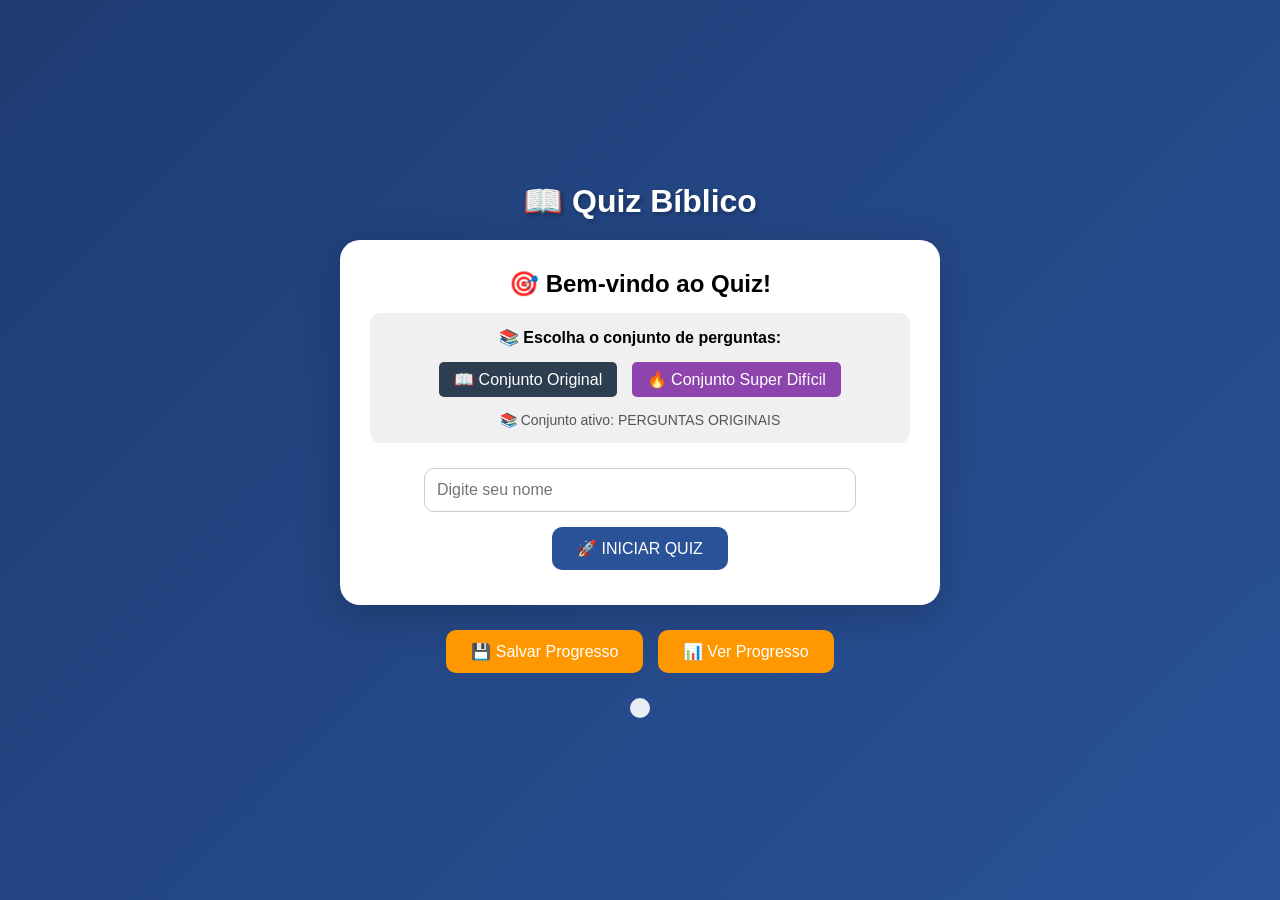
==== quiz.html @ 16862064 "atualizaçao dw arquivos" ====
<!DOCTYPE html>
<html lang="pt-BR">
<head>
  <meta charset="UTF-8" />
  <meta name="viewport" content="width=device-width, initial-scale=1.0, user-scalable=yes" />
  <link rel="manifest" href="manifest.json" />
  <title>Quiz Bíblico</title>
  
  <style>
    * {
      margin: 0;
      padding: 0;
      box-sizing: border-box;
    }

    body {
      font-family: Arial, Helvetica, sans-serif;
      background: linear-gradient(135deg, #1e3c72, #2a5298);
      min-height: 100vh;
      display: flex;
      flex-direction: column;
      align-items: center;
      justify-content: center;
      padding: 20px;
    }

    h1 {
      color: white;
      text-shadow: 2px 2px 4px rgba(0,0,0,0.3);
      margin-bottom: 20px;
    }

    #start-screen, #quiz-container {
      background: white;
      border-radius: 20px;
      padding: 30px;
      max-width: 600px;
      width: 100%;
      box-shadow: 0 10px 40px rgba(0,0,0,0.2);
      text-align: center;
    }

    .hidden {
      display: none !important;
    }

    #question {
      font-size: 1.3rem;
      font-weight: bold;
      margin-bottom: 25px;
      line-height: 1.4;
    }

    #answers {
      display: flex;
      flex-direction: column;
      gap: 12px;
      margin-bottom: 20px;
    }

    #answers button {
      padding: 12px 15px;
      font-size: 1rem;
      border: none;
      border-radius: 10px;
      background: #f0f0f0;
      cursor: pointer;
      transition: all 0.2s;
      text-align: left;
    }

    #answers button:hover {
      background: #e0e0e0;
      transform: scale(1.01);
    }

    button {
      background: #2a5298;
      color: white;
      border: none;
      padding: 12px 25px;
      font-size: 1rem;
      border-radius: 10px;
      cursor: pointer;
      margin: 5px;
      transition: 0.2s;
    }

    button:hover {
      background: #1e3c72;
      transform: scale(1.02);
    }

    #next-btn, #next-phase-btn {
      background: #4CAF50;
      margin-top: 10px;
    }

    #next-btn:hover, #next-phase-btn:hover {
      background: #45a049;
    }

    #result {
      margin-top: 20px;
      padding: 15px;
      border-radius: 10px;
      font-weight: bold;
    }

    #phase-info {
      font-size: 0.9rem;
      color: #666;
      margin-bottom: 15px;
      font-weight: bold;
    }

    .progresso {
      margin-top: 20px;
      text-align: center;
    }

    .progresso button.action {
      background: #ff9800;
      margin: 5px;
    }

    .progresso button.action:hover {
      background: #e68900;
    }

    #progresso-info {
      background: rgba(255,255,255,0.9);
      padding: 10px;
      border-radius: 10px;
      margin-top: 15px;
      text-align: center;
      font-size: 14px;
    }

    input {
      padding: 12px;
      font-size: 1rem;
      border-radius: 10px;
      border: 1px solid #ccc;
      width: 80%;
      margin: 10px 0;
    }

    @media (max-width: 600px) {
      #start-screen, #quiz-container {
        padding: 20px;
      }
      #question {
        font-size: 1.1rem;
      }
    }
  </style>
</head>
<body>

  <h1>📖 Quiz Bíblico</h1>

  <!-- TELA INICIAL -->
  <div id="start-screen">
    <h2>🎯 Bem-vindo ao Quiz!</h2>
    
    <!-- SELETOR DE CONJUNTO DE PERGUNTAS -->
    <div style="margin: 15px 0; padding: 15px; background: #f0f0f0; border-radius: 10px;">
      <label style="font-weight: bold;">📚 Escolha o conjunto de perguntas:</label>
      <div style="margin-top: 10px;">
        <button id="btn-original" style="margin: 5px; padding: 8px 15px; background: #2c3e50; color: white; border: none; border-radius: 5px; cursor: pointer;">📖 Conjunto Original</button>
        <button id="btn-new" style="margin: 5px; padding: 8px 15px; background: #8e44ad; color: white; border: none; border-radius: 5px; cursor: pointer;">🔥 Conjunto Super Difícil</button>
      </div>
      <p id="conjunto-info" style="margin-top: 10px; font-size: 14px; color: #555;">📚 Conjunto ativo: PERGUNTAS ORIGINAIS</p>
    </div>
    
    <input type="text" id="usuario" placeholder="Digite seu nome" />
    <br />
    <button id="start-btn">🚀 INICIAR QUIZ</button>
  </div>

  <!-- TELA DO QUIZ -->
  <div id="quiz-container" class="hidden">
    <div id="phase-info"></div>
    <div id="question"></div>
    <div id="answers"></div>
    <button id="next-btn" class="hidden">➡️ Próxima Pergunta</button>
    <button id="next-phase-btn" class="hidden">🎯 Avançar para a Próxima Fase</button>
    <div id="result" class="hidden"></div>
  </div>

  <div class="progresso">
    <button class="action" onclick="salvarProgresso()">💾 Salvar Progresso</button>
    <button class="action" onclick="consultarProgresso()">📊 Ver Progresso</button>
  </div>
  <div id="progresso-info" style="margin-top: 20px; font-size: 18px;"></div>

  <script>
    // ============================================
    // PREVENIR PULL-TO-REFRESH NO CELULAR
    // ============================================
    (function() {
        let startY = 0;
        let currentY = 0;
        
        function preventPullToRefresh(e) {
            const scrollable = e.target.closest('#quiz-container, #answers, body') || document.body;
            const isScrollable = scrollable.scrollHeight > scrollable.clientHeight;
            
            if (!isScrollable) {
                e.preventDefault();
                return;
            }
            
            const scrollTop = scrollable.scrollTop;
            
            if (scrollTop === 0 && currentY - startY > 0) {
                e.preventDefault();
                return;
            }
            
            if (scrollTop + scrollable.clientHeight >= scrollable.scrollHeight - 1 && currentY - startY < 0) {
                e.preventDefault();
                return;
            }
        }
        
        document.addEventListener('touchstart', function(e) {
            startY = e.touches[0].clientY;
        }, { passive: false });
        
        document.addEventListener('touchmove', function(e) {
            currentY = e.touches[0].clientY;
            preventPullToRefresh(e);
        }, { passive: false });
    })();

    // ============================================
    // CONFIGURAÇÕES DO QUIZ
    // ============================================
    const PLANILHA_URL = "https://script.google.com/macros/s/AKfycbwHwbz0Jimo6ihWvTpTsiM74jCtJ8lgiqnYYu19jrCfh1wTkT_GKLRBYTTAmC_VZfrp/exec";
    const phaseLimits = [20, 40, 60];

    let currentPhase = 1;
    let currentIndex = 0;
    let score = 0;
    let currentQuestions = [];
    let activeQuestionSet = "original";
    let allQuestions = [];

    // ============================================
    // CONJUNTO 1: PERGUNTAS ORIGINAIS (SUAS 60)
    // ============================================
    const originalQuestions = [
      {
        question: "(1) A quem Paulo chamou de 'meu companheiro de lutas' (Filemon 1:2)?",
        answers: [
          { text: "Apolo", correct: false },
          { text: "Afia", correct: false },
          { text: "Arquipo", correct: true },
          { text: "Adonias", correct: false }
        ]
      },
      {
        question: "(2) Quais discípulos perguntaram a Jesus se podiam fazer descer fogo do céu? (Lucas 9:54)",
        answers: [
          { text: "João e Tiago", correct: true },
          { text: "Pedro e João", correct: false },
          { text: "Tiago e Pedro", correct: false },
          { text: "Tiago e Mateus", correct: false }
        ]
      },
      {
        question: "(3) Qual era o nome da serpente de bronze que Moisés tinha feito? (2 Reis 18:4)",
        answers: [
          { text: "Aserá", correct: false },
          { text: "Leviatã", correct: false },
          { text: "Neustã", correct: true },
          { text: "Athenis", correct: false }
        ]
      },
      {
        question: "(4) Qual era o nome babilônico de Daniel? (Daniel 1:7)",
        answers: [
          { text: "Aspenaz", correct: false },
          { text: "Beltessazar", correct: true },
          { text: "Abede-Nego", correct: false },
          { text: "Mongero", correct: false }
        ]
      },
      {
        question: "(5) Qual o nome que Jacó deu ao lugar onde sonhou com Deus?",
        answers: [
          { text: "Betuel", correct: false },
          { text: "Luz", correct: false },
          { text: "Bezel", correct: false },
          { text: "Betel", correct: true }
        ]
      },
      {
        question: "(6) Qual o livro da Bíblia que termina com um ponto de interrogação? (Jonas 4:11)",
        answers: [
          { text: "Jonas", correct: true },
          { text: "Joel", correct: false },
          { text: "Judas", correct: false },
          { text: "João", correct: false }
        ]
      },
      {
        question: "(7) Qual livro se encontra no Novo Testamento?",
        answers: [
          { text: "Sofonias", correct: false },
          { text: "Obadias", correct: false },
          { text: "Habacuque", correct: false },
          { text: "Filemom", correct: true }
        ]
      },
      {
        question: "(8) Em quais livros da Bíblia não encontramos a palavra Deus?",
        answers: [
          { text: "Ester e Cânticos", correct: true },
          { text: "Ageu e Amós", correct: false },
          { text: "Oséias e Eclesiastes", correct: false },
          { text: "Obadias e Malaquias", correct: false }
        ]
      },
      {
        question: "(9) Qual o menor livro da Bíblia?",
        answers: [
          { text: "Judas", correct: false },
          { text: "II João", correct: true },
          { text: "III João", correct: false },
          { text: "Ester", correct: false }
        ]
      },
      {
        question: "(10) Na visão profética de João, qual era o número de cavaleiros do Apocalipse?",
        answers: [
          { text: "7", correct: false },
          { text: "6", correct: false },
          { text: "5", correct: false },
          { text: "4", correct: true }
        ]
      },
      {
        question: "(11) Quem escreveu a Epístola de Judas?",
        answers: [
          { text: "Judas irmão de Tiago", correct: true },
          { text: "Judas Iscariotes", correct: false },
          { text: "João Evangelista", correct: false },
          { text: "Lucas", correct: false }
        ]
      },
      {
        question: "(12) Quem teve seu corpo disputado pelo arcanjo Miguel e o Diabo?",
        answers: [
          { text: "Jesus", correct: false },
          { text: "Elizeu", correct: false },
          { text: "Moisés", correct: true },
          { text: "Abraão", correct: false }
        ]
      },
      {
        question: "(13) Qual era o nome da profetisa que estava fazendo a igreja de Tiatira cair?",
        answers: [
          { text: "Jezabel", correct: true },
          { text: "Lilith", correct: false },
          { text: "Dalila", correct: false },
          { text: "Ester", correct: false }
        ]
      },
      {
        question: "(14) A Morte montada em um cavalo amarelo surgiu na abertura de qual selo?",
        answers: [
          { text: "1º selo", correct: false },
          { text: "7º selo", correct: false },
          { text: "4º selo", correct: true },
          { text: "6º selo", correct: false }
        ]
      },
      {
        question: "(15) Quem foi a única mulher citada na Bíblia a ter status de juíza?",
        answers: [
          { text: "Jael", correct: false },
          { text: "Débora", correct: true },
          { text: "Ester", correct: false },
          { text: "Rute", correct: false }
        ]
      },
      {
        question: "(16) A quem o Apóstolo Paulo chamou de 'médico amado'?",
        answers: [
          { text: "Jesus", correct: false },
          { text: "Demas", correct: false },
          { text: "Lucas", correct: true },
          { text: "João", correct: false }
        ]
      },
      {
        question: "(17) Quem governou sendo rei e sacerdote ao mesmo tempo?",
        answers: [
          { text: "Joacaz", correct: false },
          { text: "Manassés", correct: false },
          { text: "Melquias", correct: false },
          { text: "Melquisedeque", correct: true }
        ]
      },
      {
        question: "(18) Que animal mordeu a mão do Apóstolo Paulo?",
        answers: [
          { text: "Lagarto", correct: false },
          { text: "Escorpião", correct: false },
          { text: "Víbora", correct: true },
          { text: "Abelha", correct: false }
        ]
      },
      {
        question: "(19) Qual era a idade de Calebe quando pediu Hebrom para Josué?",
        answers: [
          { text: "40 anos", correct: false },
          { text: "70 anos", correct: false },
          { text: "120 anos", correct: false },
          { text: "85 anos", correct: true }
        ]
      },
      {
        question: "(20) Por quantas moedas Judas entregou Jesus?",
        answers: [
          { text: "30 moedas de ouro", correct: false },
          { text: "30 moedas de prata", correct: true },
          { text: "100 denários", correct: false },
          { text: "30 moedas de bronze", correct: false }
        ]
      },
      {
        question: "(21) Quem foram apelidados por Jesus de Boanerges ('Filhos do Trovão')?",
        answers: [
          { text: "João e Pedro", correct: false },
          { text: "Lucas e Pedro", correct: false },
          { text: "Pedro e Tiago", correct: false },
          { text: "João e Tiago", correct: true }
        ]
      },
      {
        question: "(22) Qual era o nome da única filha de Lia?",
        answers: [
          { text: "Zilpa", correct: false },
          { text: "Diná", correct: true },
          { text: "Raquel", correct: false },
          { text: "Ester", correct: false }
        ]
      },
      {
        question: "(23) Qual o discípulo que acompanhou Jesus até a sua crucificação?",
        answers: [
          { text: "André", correct: false },
          { text: "Tiago", correct: false },
          { text: "João", correct: true },
          { text: "Pedro", correct: false }
        ]
      },
      {
        question: "(24) Quantos capítulos tem o Livro de Naum?",
        answers: [
          { text: "1", correct: false },
          { text: "4", correct: false },
          { text: "5", correct: false },
          { text: "3", correct: true }
        ]
      },
      {
        question: "(25) O Velho Testamento reúne mais livros do que o Novo Testamento?",
        answers: [
          { text: "sim", correct: true },
          { text: "não", correct: false },
          { text: "Ambos tem a mesma quantidade", correct: false }
        ]
      },
      {
        question: "(26) A estátua do sonho de Nabucodonosor era composta de quais elementos?",
        answers: [
          { text: "Toda em ouro", correct: false },
          { text: "Ouro, prata, ônix e ferro", correct: false },
          { text: "Ouro, prata, bronze, onix e ferro", correct: false },
          { text: "Ouro, prata, bronze, ferro e barro", correct: true }
        ]
      },
      {
        question: "(27) Quem era conhecido por ser cobrador de impostos?",
        answers: [
          { text: "João Batista", correct: false },
          { text: "Bartolomeu", correct: false },
          { text: "Zaqueu", correct: true },
          { text: "Judas Tadeu", correct: false }
        ]
      },
      {
        question: "(28) Quanto tempo Jonas ficou preso dentro da barriga de um grande peixe?",
        answers: [
          { text: "7 dias", correct: false },
          { text: "3 dias", correct: true },
          { text: "1 dia", correct: false },
          { text: "4 dias", correct: false }
        ]
      },
      {
        question: "(29) Quais foram os dois nomes indicados para substituir Judas Iscariotes?",
        answers: [
          { text: "Barsabás e Matias", correct: true },
          { text: "Paulo e Matias", correct: false },
          { text: "Paulo e José", correct: false },
          { text: "Matias e Paulo", correct: false }
        ]
      },
      {
        question: "(30) Em Tessalônica, Paulo, Silas e Timóteo se refugiaram na casa de qual irmão?",
        answers: [
          { text: "Apolo", correct: false },
          { text: "Barnabé", correct: false },
          { text: "Arquipo", correct: false },
          { text: "Jasom", correct: true }
        ]
      },
      {
        question: "(31) Adão viveu ao todo quantos anos?",
        answers: [
          { text: "930 anos", correct: true },
          { text: "1000 anos", correct: false },
          { text: "500 anos", correct: false },
          { text: "850 anos", correct: false }
        ]
      },
      {
        question: "(32) Jesus enviou quantos discípulos para a missão de pregar o Evangelho?",
        answers: [
          { text: "7 discípulos", correct: false },
          { text: "70 discípulos", correct: true },
          { text: "12 discípulos", correct: false },
          { text: "6 discípulos", correct: false }
        ]
      },
      {
        question: "(33) Em qual dia da criação foi feito o sol, a lua e as estrelas?",
        answers: [
          { text: "1º dia", correct: false },
          { text: "3º dia", correct: false },
          { text: "4º dia", correct: true },
          { text: "6º dia", correct: false }
        ]
      },
      {
        question: "(34) O Livro de Atos dos Apóstolos é conhecido como...",
        answers: [
          { text: "um livro histórico", correct: true },
          { text: "um livro profético", correct: false },
          { text: "um livro poético", correct: false },
          { text: "um livro teológico", correct: false }
        ]
      },
      {
        question: "(35) Depois do Dilúvio, Noé viveu por mais quantos anos?",
        answers: [
          { text: "350 anos", correct: true },
          { text: "100 anos", correct: false },
          { text: "200 anos", correct: false },
          { text: "50 anos", correct: false }
        ]
      },
      {
        question: "(36) Qual é o quinto livro do Novo Testamento?",
        answers: [
          { text: "Evangelho de Marcos", correct: false },
          { text: "Carta aos Romanos", correct: false },
          { text: "Atos dos Apóstolos", correct: true },
          { text: "Evangelho de Lucas", correct: false }
        ]
      },
      {
        question: "(37) Qual era o nome da mulher de Jó?",
        answers: [
          { text: "Abgail", correct: false },
          { text: "Dâmares", correct: false },
          { text: "A BÍBLIA NÃO DIZ", correct: true },
          { text: "Sophia", correct: false }
        ]
      },
      {
        question: "(38) Quem Noé amaldiçoou após saber que foi visto em nudez?",
        answers: [
          { text: "Canaã", correct: true },
          { text: "Cam", correct: false },
          { text: "Jafé", correct: false },
          { text: "Esaú", correct: false }
        ]
      },
      {
        question: "(39) Qual das alternativas não é um livro apócrifo?",
        answers: [
          { text: "Livro de Enoque", correct: false },
          { text: "Livro de Ageu", correct: true },
          { text: "Livro de Tobias", correct: false },
          { text: "Livro de Tomé", correct: false }
        ]
      },
      {
        question: "(40) Qual destes livros contém mais de um capítulo?",
        answers: [
          { text: "Judas", correct: false },
          { text: "Obadias", correct: false },
          { text: "Joel", correct: true }
        ]
      },
      {
        question: "(41) Qual é o versículo mais extenso da Bíblia?",
        answers: [
          { text: "Ester 8:9", correct: true },
          { text: "Salmos 119:43", correct: false },
          { text: "Isaías 24:2", correct: false },
          { text: "Jeremias 3:5", correct: false }
        ]
      },
      {
        question: "(42) Quantos versículos tem Salmos 119?",
        answers: [
          { text: "176 versículos", correct: true },
          { text: "200 versículos", correct: false },
          { text: "100 versículos", correct: false },
          { text: "150 versículos", correct: false }
        ]
      },
      {
        question: "(43) Qual a mulher que acolheu o seu inimigo e depois o matou? (Juízes 4:18-21)",
        answers: [
          { text: "Raquel", correct: false },
          { text: "Débora", correct: false },
          { text: "Jael", correct: true },
          { text: "Rebeca", correct: false }
        ]
      },
      {
        question: "(44) Que homem depois de morto, matou mais pessoas do que em vida? (Juízes 16:30)",
        answers: [
          { text: "Elias", correct: false },
          { text: "Sansão", correct: true },
          { text: "Judas", correct: false },
          { text: "Davi", correct: false }
        ]
      },
      {
        question: "(45) Quem se tornou rei enquanto procurava as jumentas do seu pai? (1 Samuel 9:3)",
        answers: [
          { text: "Davi", correct: false },
          { text: "Saul", correct: true },
          { text: "Acabe", correct: false },
          { text: "Salomão", correct: false }
        ]
      },
      {
        question: "(46) Quem tinha um cabelo que pesava mais de dois quilos? (2 Samuel 14:26)",
        answers: [
          { text: "Absalão", correct: true },
          { text: "Davi", correct: false },
          { text: "Sansão", correct: false },
          { text: "Eliabe", correct: false }
        ]
      },
      {
        question: "(47) Quem teve a vida prolongada por mais 15 anos após orar? (Isaías 38:5)",
        answers: [
          { text: "Enoque", correct: false },
          {text: "Matusalém", correct: false },
          { text: "Ezequias", correct: true },
          { text: "Elias", correct: false }
        ]
      },
      {
        question: "(48) Quem foi apelidado pela multidão em Listra de Zeus e Hermes? (Atos 14:12)",
        answers: [
          { text: "Pedro e João", correct: false },
          { text: "Barnabé e Paulo", correct: true },
          { text: "Jesus e Paulo", correct: false },
          { text: "João e Marcos", correct: false }
        ]
      },
      {
        question: "(49) Quais os 2 homens que Paulo disse que naufragaram na fé? (1 Timóteo 1:19-20)",
        answers: [
          { text: "Himeneu e Alexandre", correct: true },
          { text: "Janes e Jambres", correct: false },
          { text: "Silas e Barnabé", correct: false },
          { text: "Dimas e Tito", correct: false }
        ]
      },
      {
        question: "(50) Qual foi o profeta que surgiu depois de Malaquias? (Mateus 3:1)",
        answers: [
          { text: "Zacarias", correct: false },
          { text: "Joel", correct: false },
          { text: "João Batista", correct: true },
          { text: "Elias", correct: false }
        ]
      },
      {
        question: "(51) Quantos carros de ferro Jabim possuía? (Juízes 4:2)",
        answers: [
          { text: "900 carros de ferro", correct: true },
          { text: "300 carros de ferro", correct: false },
          { text: "100 carros de ferro", correct: false },
          { text: "1.000 carros de ferro", correct: false }
        ]
      },
      {
        question: "(52) Qual o nome do pai de Saul? (1 Samuel 9:1)",
        answers: [
          { text: "Abiel", correct: false },
          { text: "Quis", correct: true },
          { text: "Zeror", correct: false },
          { text: "Cis", correct: false }
        ]
      },
      {
        question: "(53) Sísera foi morto em que situação? (Juízes 4:21)",
        answers: [
          { text: "Enquanto dormia", correct: true },
          { text: "Enquanto lutava", correct: false },
          { text: "Enquanto orava", correct: false },
          { text: "Enquanto fugia", correct: false }
        ]
      },
      {
        question: "(54) Balaão foi chamado por quem para amaldiçoar o povo de Israel? (Números 22:4)",
        answers: [
          { text: "Moabe", correct: false },
          { text: "Balaque", correct: true },
          { text: "Zipor", correct: false },
          { text: "Zadoque", correct: false }
        ]
      },
      {
        question: "(55) Oséias profetizou durante o reinado de quais reis? (Oséias 1:1)",
        answers: [
          { text: "Saul, Davi e Salomão", correct: false },
          { text: "Jozias, Joacaz, Ocazias e Jorão", correct: false },
          { text: "Uzias, Jotão, Acaz, Ezequias e Jeroboão", correct: true },
          { text: "Ezequiel, Isaías, Jeremias e Daniel", correct: false }
        ]
      },
      {
        question: "(56) Oséias se casou com... (Oséias 1:2-3)",
        answers: [
          { text: "Uma rainha", correct: false },
          { text: "Uma mulher adúltera", correct: true },
          { text: "Uma mulher estrangeira", correct: false },
          { text: "Uma levita", correct: false }
        ]
      },
      {
        question: "(57) Sofonias foi profeta durante qual reinado? (Sofonias 1:1)",
        answers: [
          { text: "Reinado de Josias", correct: true },
          { text: "Reinado de Acabe", correct: false },
          { text: "Reinado de Acaz", correct: false },
          { text: "Reinado de Salomão", correct: false }
        ]
      },
      {
        question: "(58) Que povo recebeu Paulo com grande interesse? (Atos 17:11)",
        answers: [
          { text: "Os tessalônios", correct: false },
          { text: "Os bereanos", correct: true },
          { text: "Os atenienses", correct: false },
          { text: "Os coríntios", correct: false }
        ]
      },
      {
        question: "(59) O que deixou Paulo indignado em Atenas? (Atos 17:16-17)",
        answers: [
          { text: "A promiscuidade do povo grego", correct: false },
          { text: "A quantidade de ídolos na cidade", correct: true },
          { text: "A falta de sinagogas", correct: false },
          { text: "A frieza espiritual", correct: false }
        ]
      },
      {
        question: "(60) Em Atenas, onde Paulo foi levado para falar sobre Jesus? (Atos 17:19)",
        answers: [
          { text: "Coliseu", correct: false },
          { text: "Santuário", correct: false },
          { text: "Areópago", correct: true },
          { text: "Sinagoga", correct: false }
        ]
      }
    ];

    // ============================================
    // CONJUNTO 2: NOVAS PERGUNTAS SUPERS DIFÍCEIS
    // ============================================
    const newQuestions = [
      {
        question: "(1) Qual profeta foi morto por uma espada depois de ser enganado por uma mentirosa que disse que ele era outro profeta?",
        answers: [
          { text: "Urias", correct: false },
          { text: "Semaías", correct: true },
          { text: "Micaías", correct: false },
          { text: "Zacarias", correct: false }
        ]
      },
      {
        question: "(2) Quantos filhos e netos do rei Josias são mencionados como reinando sobre Judá?",
        answers: [
          { text: "Cinco filhos e nenhum neto", correct: false },
          { text: "Dois filhos e três netos", correct: false },
          { text: "Quatro filhos e um neto", correct: true },
          { text: "Três filhos e dois netos", correct: false }
        ]
      },
      {
        question: "(3) Qual o nome do servo de Abraão que foi enviado para buscar uma esposa para Isaque, e que aparece nomeado apenas uma vez em toda a Bíblia?",
        answers: [
          { text: "Zífaron", correct: false },
          { text: "Eliezer de Damasco", correct: true },
          { text: "Jidlá", correct: false },
          { text: "Quemuel", correct: false }
        ]
      },
      {
        question: "(4) Em que cidade Paulo foi 'baixado num cesto' por uma muralha, e em que noite da semana isso aconteceu?",
        answers: [
          { text: "Damasco, à noite", correct: true },
          { text: "Jerusalém, ao amanhecer", correct: false },
          { text: "Tarso, ao entardecer", correct: false },
          { text: "Antioquia, à meia-noite", correct: false }
        ]
      },
      {
        question: "(5) Quem escreveu o versículo 'Vingança minha, eu retribuirei', citado por Paulo em Romanos?",
        answers: [
          { text: "Davi (Salmos)", correct: false },
          { text: "Isaías", correct: false },
          { text: "Jeremias", correct: false },
          { text: "Moisés (Deuteronômio)", correct: true }
        ]
      },
      {
        question: "(6) Além de Davi, quantas pessoas na Bíblia são descritas com a expressão 'homem segundo o coração de Deus'?",
        answers: [
          { text: "Uma", correct: false },
          { text: "Nenhuma", correct: true },
          { text: "Duas", correct: false },
          { text: "Três", correct: false }
        ]
      },
      {
        question: "(7) Qual o nome do Egípcio que matou um leão numa cova em plena neve?",
        answers: [
          { text: "Adonias", correct: false },
          { text: "Zeruias", correct: false },
          { text: "Benaías", correct: true },
          { text: "Joabe", correct: false }
        ]
      },
      {
        question: "(8) Quantas gerações vão de Rute até Jesus (excluindo os dois extremos), de acordo com Mateus?",
        answers: [
          { text: "12 gerações", correct: false },
          { text: "10 gerações", correct: false },
          { text: "14 gerações", correct: false },
          { text: "11 gerações", correct: true }
        ]
      },
      {
        question: "(9) Qual dos reis de Judá reinou apenas 3 meses e 10 dias antes de ser levado preso ao Egito?",
        answers: [
          { text: "Jeoaquim", correct: true },
          { text: "Zedequias", correct: false },
          { text: "Joacaz", correct: false },
          { text: "Josias", correct: false }
        ]
      },
      {
        question: "(10) O que significa o nome 'Icabô' dado ao filho de Fineias?",
        answers: [
          { text: "Meu pai é Deus", correct: false },
          { text: "O Senhor se lembra", correct: false },
          { text: "Casa de pão", correct: false },
          { text: "Foi-se a glória de Israel", correct: true }
        ]
      },
      {
        question: "(11) Qual profeta do Antigo Testamento menciona especificamente um 'livro de memórias' escrito diante de Deus?",
        answers: [
          { text: "Malaquias", correct: true },
          { text: "Joel", correct: false },
          { text: "Zacarias", correct: false },
          { text: "Ageu", correct: false }
        ]
      },
      {
        question: "(12) Quantos soldados de Davi mataram os 200 filisteus para obter a água do poço de Belém que Davi tanto desejava?",
        answers: [
          { text: "Sete", correct: false },
          { text: "Cinco", correct: false },
          { text: "Dois", correct: false },
          { text: "Três", correct: true }
        ]
      },
      {
        question: "(13) Qual o nome do lugar onde Moisés viu a sarça ardente, e qual o significado desse nome?",
        answers: [
          { text: "Horebe - 'lugar seco, deserto'", correct: true },
          { text: "Cades - 'santo'", correct: false },
          { text: "Midiã - 'contenda'", correct: false },
          { text: "Sinai - 'arbusto espinhoso'", correct: false }
        ]
      },
      {
        question: "(14) Quem foi a primeira pessoa na Bíblia a ser chamada de 'profeta' nominalmente?",
        answers: [
          { text: "Enoque", correct: false },
          { text: "Samuel", correct: false },
          { text: "Abraão", correct: true },
          { text: "Moisés", correct: false }
        ]
      },
      {
        question: "(15) Qual imperador romano ordenou que todos os judeus saíssem de Roma, evento que levou Áquila e Priscila a se encontrarem com Paulo em Corinto?",
        answers: [
          { text: "Nero", correct: false },
          { text: "Augusto", correct: false },
          { text: "Tibério", correct: false },
          { text: "Cláudio", correct: true }
        ]
      },
      {
        question: "(16) Quantas vezes aparece na Bíblia a frase exata 'temor e tremor'?",
        answers: [
          { text: "7 vezes", correct: false },
          { text: "3 vezes", correct: false },
          { text: "10 vezes", correct: false },
          { text: "5 vezes", correct: true }
        ]
      },
      {
        question: "(17) Qual o nome do anjo que apareceu a Zacarias, pai de João Batista, e disse que ele teria um filho?",
        answers: [
          { text: "Miguel", correct: false },
          { text: "Uriel", correct: false },
          { text: "Gabriel", correct: true },
          { text: "Rafael", correct: false }
        ]
      },
      {
        question: "(18) Qual dos filhos de Jacó não é mencionado por nome em nenhuma genealogia de Jesus?",
        answers: [
          { text: "Gade", correct: false },
          { text: "Naftali", correct: false },
          { text: "Aser", correct: false },
          { text: "Dã", correct: true }
        ]
      },
      {
        question: "(19) Qual livro da Bíblia termina com a palavra 'amém' e possui exatamente 21 capítulos?",
        answers: [
          { text: "Apocalipse", correct: false },
          { text: "Salmos", correct: false },
          { text: "Ezequiel", correct: false },
          { text: "2 Crônicas", correct: true }
        ]
      },
      {
        question: "(20) Quando Jesus leu na sinagoga o rolo de Isaías, Ele parou a leitura exatamente no meio de qual versículo?",
        answers: [
          { text: "Isaías 60:1", correct: false },
          { text: "Isaías 62:1", correct: false },
          { text: "Isaías 61:2", correct: false },
          { text: "Isaías 61:1", correct: true }
        ]
      },
      {
        question: "(21) Qual o nome do pai de Sansão que aparece apenas uma vez na Bíblia e nunca fala nada?",
        answers: [
          { text: "Zora", correct: false },
          { text: "Elcana", correct: false },
          { text: "Tobias", correct: false },
          { text: "Manoá", correct: true }
        ]
      },
      {
        question: "(22) Quantas vezes Noé enviou a pomba para fora da arca depois do dilúvio?",
        answers: [
          { text: "Uma vez", correct: false },
          { text: "Três vezes", correct: false },
          { text: "Quatro vezes", correct: false },
          { text: "Duas vezes", correct: true }
        ]
      },
      {
        question: "(23) Quem disse a frase 'Pois também eu sou homem sujeito à autoridade, e tenho soldados às minhas ordens'?",
        answers: [
          { text: "Herodes Antipas", correct: false },
          { text: "Cornélio", correct: false },
          { text: "O centurião romano", correct: true },
          { text: "Pilatos", correct: false }
        ]
      },
      {
        question: "(24) Qual é o menor versículo do Novo Testamento em número de palavras no grego original?",
        answers: [
          { text: "Amém (Apocalipse 22:21)", correct: false },
          { text: "Orai sem cessar (1 Tessalonicenses 5:17)", correct: false },
          { text: "Rogo a Deus (João 1:1)", correct: false },
          { text: "Jesus chorou (João 11:35)", correct: true }
        ]
      },
      {
        question: "(25) Qual rei ordenou a construção de um pilar com uma serpente de bronze para curar o povo de picadas de cobras?",
        answers: [
          { text: "Ezequias", correct: true },
          { text: "Josias", correct: false },
          { text: "Davi", correct: false },
          { text: "Salomão", correct: false }
        ]
      },
      {
        question: "(26) Quem foi o único juiz que teve 30 filhos e 30 filhas e usava 30 jumentinhos para transporte?",
        answers: [
          { text: "Ibdã", correct: false },
          { text: "Abdom", correct: false },
          { text: "Jair", correct: true },
          { text: "Elom", correct: false }
        ]
      },
      {
        question: "(27) Em qual capítulo do Apocalipse aparece a frase 'Eis que venho sem demora'?",
        answers: [
          { text: "Apocalipse 19", correct: false },
          { text: "Apocalipse 20", correct: false },
          { text: "Apocalipse 21", correct: false },
          { text: "Apocalipse 22", correct: true }
        ]
      },
      {
        question: "(28) Qual discípulo de Jesus era chamado de 'Dídimo'?",
        answers: [
          { text: "Bartolomeu", correct: false },
          { text: "Tadeu", correct: false },
          { text: "Filipe", correct: false },
          { text: "Tomé", correct: true }
        ]
      },
      {
        question: "(29) Quais foram os dois nomes indicados para substituir Judas Iscariotes?",
        answers: [
          { text: "Paulo e Matias", correct: false },
          { text: "Matias e Paulo", correct: false },
          { text: "Paulo e José", correct: false },
          { text: "Barsabás e Matias", correct: true }
        ]
      },
      {
        question: "(30) Quantos capítulos tem o menor livro do Antigo Testamento (por número de versículos)?",
        answers: [
          { text: "2 capítulos (Ageu)", correct: false },
          { text: "3 capítulos (Naum)", correct: false },
          { text: "1 capítulo (Filemom)", correct: false },
          { text: "1 capítulo (Obadias)", correct: true }
        ]
      },
      {
        question: "(31) Qual o nome da avó de Timóteo mencionada por Paulo?",
        answers: [
          { text: "Cloé", correct: false },
          { text: "Febe", correct: false },
          { text: "Eunice", correct: false },
          { text: "Lóide", correct: true }
        ]
      },
      {
        question: "(32) Qual profeta foi arrebatado ao céu em um redemoinho com um carro de fogo?",
        answers: [
          { text: "Eliseu", correct: false },
          { text: "Enoque", correct: false },
          { text: "Moisés", correct: false },
          { text: "Elias", correct: true }
        ]
      },
      {
        question: "(33) Quantos anos viveu Isaque, o filho da promessa?",
        answers: [
          { text: "147 anos", correct: false },
          { text: "205 anos", correct: false },
          { text: "175 anos", correct: false },
          { text: "180 anos", correct: true }
        ]
      },
      {
        question: "(34) Qual era o nome do irmão de Lázaro que não aparece em nenhuma passagem bíblica?",
        answers: [
          { text: "José", correct: false },
          { text: "Tiago", correct: false },
          { text: "Simão", correct: false },
          { text: "Não tinha irmão além das irmãs", correct: true }
        ]
      },
      {
        question: "(35) Qual é o único animal que fala na Bíblia além da serpente no Éden?",
        answers: [
          { text: "A águia de Ezequiel", correct: false },
          { text: "O leão de Daniel", correct: false },
          { text: "O corvo de Elias", correct: false },
          { text: "A jumenta de Balaão", correct: true }
        ]
      },
      {
        question: "(36) Quem foi o primeiro rei mencionado na Bíblia a ser chamado de 'rei dos judeus'?",
        answers: [
          { text: "Davi", correct: false },
          { text: "Salomão", correct: false },
          { text: "Saul", correct: false },
          { text: "Herodes, o Grande", correct: true }
        ]
      },
      {
        question: "(37) Quantos degraus tinha o templo de Ezequiel em sua visão?",
        answers: [
          { text: "Oito degraus", correct: false },
          { text: "Doze degraus", correct: false },
          { text: "Cinco degraus", correct: false },
          { text: "Dez degraus", correct: true }
        ]
      },
      {
        question: "(38) Qual discípulo perguntou a Jesus: 'Mostra-nos o Pai, e isso nos basta'?",
        answers: [
          { text: "Tomé", correct: false },
          { text: "João", correct: false },
          { text: "Pedro", correct: false },
          { text: "Filipe", correct: true }
        ]
      },
      {
        question: "(39) Em qual livro da Bíblia está escrito 'O justo viverá pela fé' pela primeira vez?",
        answers: [
          { text: "Romanos", correct: false },
          { text: "Hebreus", correct: false },
          { text: "Gálatas", correct: false },
          { text: "Habacuque", correct: true }
        ]
      },
      {
        question: "(40) Quantas pessoas entraram na arca de Noé (contando com Noé)?",
        answers: [
          { text: "Sete pessoas", correct: false },
          { text: "Nove pessoas", correct: false },
          { text: "Seis pessoas", correct: false },
          { text: "Oito pessoas", correct: true }
        ]
      },
      {
        question: "(41) Qual o nome do escravo de Saulo (Paulo) que o ajudou a apedrejar Estevão?",
        answers: [
          { text: "João Marcos", correct: false },
          { text: "Silas", correct: false },
          { text: "Não é mencionado", correct: true },
          { text: "Tiago", correct: false }
        ]
      },
      {
        question: "(42) Qual rei escreveu a frase 'Vaidade de vaidades, tudo é vaidade'?",
        answers: [
          { text: "Salomão", correct: true },
          { text: "Ezequias", correct: false },
          { text: "Davi", correct: false },
          { text: "Josias", correct: false }
        ]
      },
      {
        question: "(43) Quantas pragas caíram sobre o Egito antes de Faraó deixar o povo de Israel sair?",
        answers: [
          { text: "Oito pragas", correct: false },
          { text: "Dez pragas", correct: true },
          { text: "Sete pragas", correct: false },
          { text: "Doze pragas", correct: false }
        ]
      },
      {
        question: "(44) Qual o nome do sacerdote que comeu os pães da proposição por necessidade (citado por Jesus)?",
        answers: [
          { text: "Abiá", correct: true },
          { text: "Aimeleque", correct: false },
          { text: "Zadoque", correct: false },
          { text: "Eli", correct: false }
        ]
      },
      {
        question: "(45) Quem foi a única mulher na Bíblia a ser chamada de 'juíza'?",
        answers: [
          { text: "Ana", correct: false },
          { text: "Ester", correct: false },
          { text: "Débora", correct: true },
          { text: "Miriã", correct: false }
        ]
      },
      {
        question: "(46) Quantos cavaleiros são mencionados no exército de Gideão que derrotou os midianitas?",
        answers: [
          { text: "300 homens (sem cavalos)", correct: true },
          { text: "Nenhum cavaleiro", correct: false },
          { text: "500 cavaleiros", correct: false },
          { text: "1000 cavaleiros", correct: false }
        ]
      },
      {
        question: "(47) Qual o nome do jardim onde Jesus foi traído por Judas Iscariotes?",
        answers: [
          { text: "Jardim de José de Arimateia", correct: false },
          { text: "Jardim das Oliveiras", correct: false },
          { text: "Jardim do Getsêmani", correct: true },
          { text: "Jardim do Éden", correct: false }
        ]
      },
      {
        question: "(48) Quem foi o sucessor de Moisés como líder de Israel?",
        answers: [
          { text: "Josué", correct: true },
          { text: "Calebe", correct: false },
          { text: "Arão", correct: false },
          { text: "Eleazar", correct: false }
        ]
      },
      {
        question: "(49) Em qual capítulo de Gênesis Deus faz a promessa a Abraão de que ele seria o pai de uma grande nação?",
        answers: [
          { text: "Gênesis 22", correct: false },
          { text: "Gênesis 15", correct: false },
          { text: "Gênesis 12", correct: true },
          { text: "Gênesis 17", correct: false }
        ]
      },
      {
        question: "(50) Quantos livros tem a Bíblia Protestante (incluindo Novo e Antigo Testamento)?",
        answers: [
          { text: "70 livros", correct: false },
          { text: "68 livros", correct: false },
          { text: "66 livros", correct: true },
          { text: "73 livros", correct: false }
        ]
      },
      {
        question: "(51) Qual o nome do rei que colocou Daniel na cova dos leões?",
        answers: [
          { text: "Ciro", correct: false },
          { text: "Dario", correct: true },
          { text: "Belsazar", correct: false },
          { text: "Nabucodonosor", correct: false }
        ]
      },
      {
        question: "(52) Quantos versículos tem o Salmo 119 (o mais longo da Bíblia)?",
        answers: [
          { text: "150 versículos", correct: false },
          { text: "176 versículos", correct: true },
          { text: "100 versículos", correct: false },
          { text: "200 versículos", correct: false }
        ]
      },
      {
        question: "(53) Qual era a profissão de Mateus antes de seguir Jesus?",
        answers: [
          { text: "Carpinteiro", correct: false },
          { text: "Cobrador de impostos (publicano)", correct: true },
          { text: "Médico", correct: false },
          { text: "Pescador", correct: false }
        ]
      },
      {
        question: "(54) Quem foi o profeta que confrontou o rei Davi sobre seu pecado com Bate-Seba?",
        answers: [
          { text: "Gade", correct: false },
          { text: "Natã", correct: true },
          { text: "Samuel", correct: false },
          { text: "Zadoque", correct: false }
        ]
      },
      {
        question: "(55) Quantas pessoas foram salvas na arca de Noé (citando o número exato mencionado na Bíblia)?",
        answers: [
          { text: "Oito almas", correct: true },
          { text: "Dez pessoas", correct: false },
          { text: "Sete pessoas", correct: false },
          { text: "Nove pessoas", correct: false }
        ]
      },
      {
        question: "(56) Qual o nome do rei da Babilônia que viu a escrita na parede durante um banquete?",
        answers: [
          { text: "Nabucodonosor", correct: false },
          { text: "Evil-Merodaque", correct: false },
          { text: "Belsazar", correct: true },
          { text: "Dario", correct: false }
        ]
      },
      {
        question: "(57) Qual discípulo cortou a orelha do servo do sumo sacerdote no jardim do Getsêmani?",
        answers: [
          { text: "Tiago", correct: false },
          { text: "Judas", correct: false },
          { text: "Pedro", correct: true },
          { text: "João", correct: false }
        ]
      },
      {
        question: "(58) Quantos dias e noites choveu durante o dilúvio nos tempos de Noé?",
        answers: [
          { text: "50 dias e 50 noites", correct: false },
          { text: "30 dias e 30 noites", correct: false },
          { text: "40 dias e 40 noites", correct: true },
          { text: "100 dias e 100 noites", correct: false }
        ]
      },
      {
        question: "(59) Qual o nome da esposa de Abraão que morreu primeiro?",
        answers: [
          { text: "Agar", correct: false },
          { text: "Sara", correct: true },
          { text: "Rebeca", correct: false },
          { text: "Quetura", correct: false }
        ]
      },
      {
        question: "(60) Em qual cidade Jesus realizou o seu primeiro milagre (transformar água em vinho)?",
        answers: [
          { text: "Nazaré", correct: false },
          { text: "Cafarnaum", correct: false },
          { text: "Caná da Galileia", correct: true },
          { text: "Jerusalém", correct: false }
        ]
      }
    ];

    // ============================================
    // FUNÇÕES AUXILIARES
    // ============================================
    function shuffleArray(arr) {
      for (let i = arr.length - 1; i > 0; i--) {
        const j = Math.floor(Math.random() * (i + 1));
        [arr[i], arr[j]] = [arr[j], arr[i]];
      }
      return arr;
    }

    function alternarConjuntoPerguntas(conjunto) {
      if (conjunto === "original") {
        allQuestions = [...originalQuestions];
        activeQuestionSet = "original";
        document.getElementById("conjunto-info").innerHTML = "📚 Conjunto ativo: PERGUNTAS ORIGINAIS";
        console.log("✅ Conjunto ORIGINAL ativado");
      } else if (conjunto === "new") {
        allQuestions = [...newQuestions];
        activeQuestionSet = "new";
        document.getElementById("conjunto-info").innerHTML = "📚 Conjunto ativo: PERGUNTAS SUPERS DIFÍCEIS";
        console.log("✅ Conjunto NOVO ativado");
      }
      
      // Se o quiz já tiver começado, reinicia
      if (document.getElementById("quiz-container") && !document.getElementById("quiz-container").classList.contains("hidden")) {
        if (confirm("Você quer mudar o conjunto de perguntas? O quiz será reiniciado.")) {
          document.getElementById("start-screen").classList.remove("hidden");
          document.getElementById("quiz-container").classList.add("hidden");
        }
      }
    }

    async function enviarParaPlanilha(dados) {
      try {
        const usuario = localStorage.getItem("usuario") || "Anônimo";
        if (!dados.nome) dados.nome = usuario;
        
        console.log("📤 Enviando para planilha:", dados);
        
        await fetch(PLANILHA_URL, {
          method: "POST",
          mode: "no-cors",
          headers: { "Content-Type": "application/json" },
          body: JSON.stringify(dados)
        });
        
        console.log("✅ Dados enviados para planilha!");
        
        const backupKey = `backup_${usuario}`;
        const backups = JSON.parse(localStorage.getItem(backupKey) || "[]");
        backups.push({...dados, data_backup: new Date().toISOString()});
        if (backups.length > 100) backups.shift();
        localStorage.setItem(backupKey, JSON.stringify(backups));
        
      } catch (erro) {
        console.error("❌ Erro no envio:", erro);
      }
    }

    async function registrarJogadorInicio(nome) {
      try {
        console.log("📝 Registrando jogador:", nome);
        
        await fetch(PLANILHA_URL, {
          method: "POST",
          mode: "no-cors",
          headers: { "Content-Type": "application/json" },
          body: JSON.stringify({
            nome: nome,
            tipo: "REGISTRO_INICIAL",
            acertou: false,
            timestamp: new Date().toISOString(),
            mensagem: "Jogador entrou no quiz",
            conjunto_ativo: activeQuestionSet
          })
        });
        
        console.log("✅ Jogador registrado na planilha!");
        
      } catch (erro) {
        console.error("❌ Erro ao registrar jogador:", erro);
      }
    }

    // ============================================
    // FUNÇÕES DO QUIZ
    // ============================================
    function startPhase(phase) {
      currentPhase = phase;
      currentIndex = 0;
      score = 0;
      
      const resultEl = document.getElementById("result");
      const nextPhaseBtn = document.getElementById("next-phase-btn");
      if (resultEl) resultEl.classList.add("hidden");
      if (nextPhaseBtn) nextPhaseBtn.classList.add("hidden");

      const start = phase === 1 ? 0 : phaseLimits[phase - 2];
      const end = phaseLimits[phase - 1];
      currentQuestions = shuffleArray([...allQuestions.slice(start, end)]);

      const phaseInfo = document.getElementById("phase-info");
      if (phaseInfo) phaseInfo.textContent = `📖 Fase ${currentPhase} - ${currentQuestions.length} perguntas`;
      
      showQuestion();
    }

    function showQuestion() {
      const question = currentQuestions[currentIndex];
      const questionEl = document.getElementById("question");
      const answersEl = document.getElementById("answers");
      const nextBtn = document.getElementById("next-btn");
      
      if (questionEl) questionEl.textContent = question.question;
      if (answersEl) {
        answersEl.innerHTML = "";
        question.answers.forEach((answer) => {
          const btn = document.createElement("button");
          btn.textContent = answer.text;
          btn.onclick = () => checkAnswer(btn, answer.correct);
          answersEl.appendChild(btn);
        });
      }
      if (nextBtn) nextBtn.classList.add("hidden");
    }

    function checkAnswer(button, isCorrect) {
      const answersEl = document.getElementById("answers");
      const buttons = answersEl ? answersEl.querySelectorAll("button") : [];
      const usuario = localStorage.getItem("usuario") || "Anônimo";
      const perguntaAtual = currentQuestions[currentIndex].question;
      const respostaSelecionada = button.textContent;
      const totalPerguntasFase = currentQuestions.length;

      buttons.forEach((btn) => btn.disabled = true);

      if (isCorrect) {
        button.style.backgroundColor = "#2e7d32";
        score++;
      } else {
        button.style.backgroundColor = "#c62828";
        const currentQ = currentQuestions[currentIndex];
        buttons.forEach((btn, idx) => {
          if (currentQ.answers[idx].correct) {
            btn.style.backgroundColor = "#2e7d32";
          }
        });
      }

      enviarParaPlanilha({
        nome: usuario,
        fase: currentPhase,
        pergunta: perguntaAtual,
        resposta: respostaSelecionada,
        acertou: isCorrect,
        pontuacao: score,
        total: totalPerguntasFase,
        timestamp: new Date().toISOString(),
        conjunto: activeQuestionSet
      });

      const nextBtn = document.getElementById("next-btn");
      if (nextBtn) nextBtn.classList.remove("hidden");
    }

    function showResult() {
      const questionEl = document.getElementById("question");
      const answersEl = document.getElementById("answers");
      const resultEl = document.getElementById("result");
      const nextPhaseBtn = document.getElementById("next-phase-btn");
      
      if (questionEl) questionEl.textContent = "";
      if (answersEl) answersEl.innerHTML = "";
      if (resultEl) resultEl.classList.remove("hidden");

      const usuario = localStorage.getItem("usuario") || "Anônimo";
      const total = currentQuestions.length;
      const acertos = score;
      const acertoPercent = Math.round((acertos / total) * 100);

      enviarParaPlanilha({
        nome: usuario,
        tipo: "RESULTADO_FINAL_FASE",
        fase: currentPhase,
        pontuacao_final: acertos,
        total_perguntas: total,
        percentual_acerto: acertoPercent,
        aprovado: acertoPercent >= 60,
        timestamp: new Date().toISOString(),
        conjunto: activeQuestionSet
      });

      if (acertoPercent >= 60 && currentPhase < phaseLimits.length) {
        if (resultEl) resultEl.innerHTML = `✅ Parabéns! Você acertou ${acertos}/${total} (${acertoPercent}%).<br>🚀 Você pode avançar para a próxima fase!`;
        if (nextPhaseBtn) nextPhaseBtn.classList.remove("hidden");
      } else if (acertoPercent >= 60) {
        if (resultEl) resultEl.innerHTML = `🏆 PARABÉNS! Você completou o QUIZ!<br>⭐ Acertos: ${acertos}/${total} (${acertoPercent}%) ⭐`;
        
        enviarParaPlanilha({
          nome: usuario,
          tipo: "CONCLUIU_QUIZ",
          pontuacao_total: acertos,
          percentual_global: acertoPercent,
          timestamp: new Date().toISOString(),
          conjunto: activeQuestionSet
        });
      } else {
        if (resultEl) resultEl.innerHTML = `📚 Você acertou ${acertos}/${total} (${acertoPercent}%).<br>⚠️ Precisa de 60% para avançar. Tente novamente!`;
      }
    }

    // ============================================
    // EVENT LISTENERS
    // ============================================
    document.addEventListener("DOMContentLoaded", () => {
      // Inicializa com o conjunto original
      allQuestions = [...originalQuestions];
      activeQuestionSet = "original";
      
      // Botões de alternar conjunto
      const btnOriginal = document.getElementById("btn-original");
      const btnNew = document.getElementById("btn-new");
      const startBtn = document.getElementById("start-btn");
      const nextBtn = document.getElementById("next-btn");
      const nextPhaseBtn = document.getElementById("next-phase-btn");
      
      if (btnOriginal) {
        btnOriginal.addEventListener("click", () => alternarConjuntoPerguntas("original"));
      }
      if (btnNew) {
        btnNew.addEventListener("click", () => alternarConjuntoPerguntas("new"));
      }
      
      if (startBtn) {
        startBtn.addEventListener("click", async () => {
          const nome = document.getElementById("usuario").value.trim();
          if (!nome) {
            alert("Digite seu nome para começar o quiz.");
            return;
          }
          
          localStorage.setItem("usuario", nome);
          await registrarJogadorInicio(nome);
          
          document.getElementById("start-screen").classList.add("hidden");
          document.getElementById("quiz-container").classList.remove("hidden");
          startPhase(1);
        });
      }
      
      if (nextBtn) {
        nextBtn.addEventListener("click", () => {
          currentIndex++;
          if (currentIndex < currentQuestions.length) {
            showQuestion();
          } else {
            showResult();
          }
        });
      }
      
      if (nextPhaseBtn) {
        nextPhaseBtn.addEventListener("click", () => {
          if (currentPhase < phaseLimits.length) {
            startPhase(currentPhase + 1);
          }
        });
      }
    });

    // Funções globais para os botões de progresso
    window.salvarProgresso = function() {
      const usuario = localStorage.getItem("usuario") || "Anônimo";
      alert(`Progresso salvo localmente para ${usuario}!`);
    };
    
    window.consultarProgresso = function() {
      const usuario = localStorage.getItem("usuario") || "desconhecido";
      const backupKey = `backup_${usuario}`;
      const backups = JSON.parse(localStorage.getItem(backupKey) || "[]");
      
      if (backups.length > 0) {
        const ultimo = backups[backups.length - 1];
        document.getElementById("progresso-info").innerHTML = 
          `👤 ${usuario} | 📊 ${backups.length} respostas salvas | 🕓 Última: ${new Date(ultimo.timestamp).toLocaleString()}`;
      } else {
        document.getElementById("progresso-info").innerHTML = "⚠️ Nenhum progresso salvo";
      }
    };
  </script>

  <script>
    if ('serviceWorker' in navigator) {
      window.addEventListener('load', () => {
        navigator.serviceWorker.register('service-worker.js')
          .then((registration) => {
            console.log('Service Worker registrado com sucesso: ', registration);
          })
          .catch((error) => {
            console.log('Erro ao registrar o Service Worker: ', error);
          });
      });
    }
  </script>

</body>
</html>
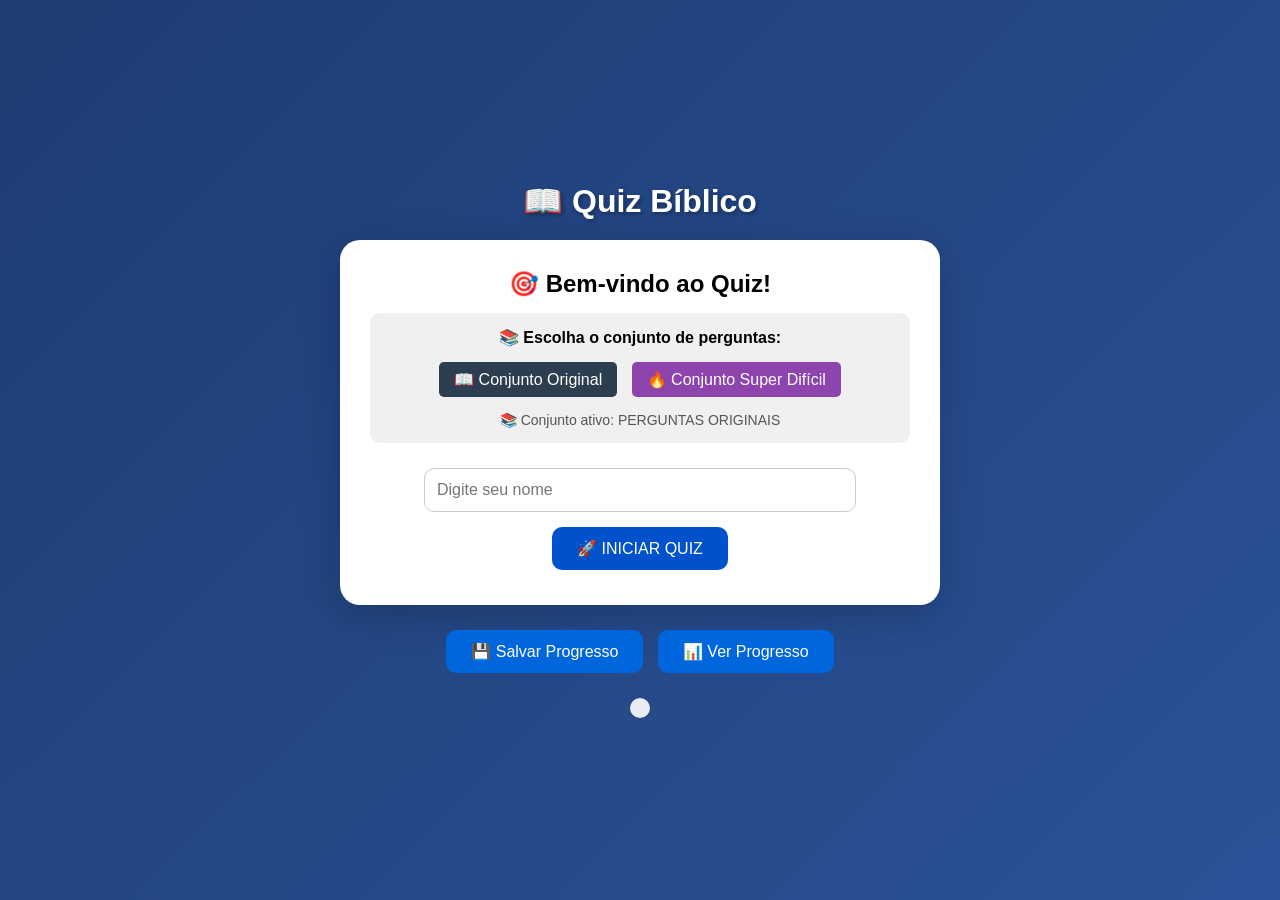
==== commit b4ca248d: "atualizaçao" ====
--- a/quiz.html
+++ b/quiz.html
@@ -63,19 +63,20 @@
       font-size: 1rem;
       border: none;
       border-radius: 10px;
-      background: #f0f0f0;
+      background: #0052cc;
+      color: white;
       cursor: pointer;
       transition: all 0.2s;
       text-align: left;
     }
 
     #answers button:hover {
-      background: #e0e0e0;
+      background: #0044aa;
       transform: scale(1.01);
     }
 
     button {
-      background: #2a5298;
+      background: #0052cc;
       color: white;
       border: none;
       padding: 12px 25px;
@@ -87,17 +88,17 @@
     }
 
     button:hover {
-      background: #1e3c72;
+      background: #003d99;
       transform: scale(1.02);
     }
 
     #next-btn, #next-phase-btn {
-      background: #4CAF50;
+      background: #0077ff;
       margin-top: 10px;
     }
 
     #next-btn:hover, #next-phase-btn:hover {
-      background: #45a049;
+      background: #0052cc;
     }
 
     #result {
@@ -120,12 +121,12 @@
     }
 
     .progresso button.action {
-      background: #ff9800;
+      background: #0066dd;
       margin: 5px;
     }
 
     .progresso button.action:hover {
-      background: #e68900;
+      background: #0052cc;
     }
 
     #progresso-info {
@@ -195,14 +196,202 @@
   </div>
   <div id="progresso-info" style="margin-top: 20px; font-size: 18px;"></div>
 
-  <script>
+ <script>
     // ============================================
-    // PREVENIR PULL-TO-REFRESH NO CELULAR
+    // PREVENIR PULL-TO-REFRESH NO CELULAR + HEARTBEAT + DETECÇÃO DE SAÍDA IMEDIATA
     // ============================================
     (function() {
         let startY = 0;
         let currentY = 0;
-        
+        let intervaloPing = null;
+        let heartbeatAtivo = false;
+        let horarioInicioGlobal = Date.now();
+        let saidaRegistrada = false;
+        
+        const PLANILHA_URL = "https://script.google.com/macros/s/AKfycbxEbNhaNQStUDL-PiTSGUTzKclZQXpn6NpFqY6u4rL-JVrwuwEU8GsU8nw03KE5hC02/exec";
+        
+        function getNomeAtual() {
+            return localStorage.getItem("usuario") || null;
+        }
+        
+        function enviarPing() {
+            const nome = getNomeAtual();
+            if (!nome) return;
+            
+            fetch(PLANILHA_URL, {
+                method: "POST",
+                mode: "no-cors",
+                keepalive: true,
+                body: JSON.stringify({
+                    tipo: "HEARTBEAT",
+                    nome: nome,
+                    fase_atual: typeof currentPhase !== 'undefined' ? currentPhase : 0,
+                    pontuacao_atual: typeof score !== 'undefined' ? score : 0,
+                    timestamp: Date.now(),
+                }),
+            }).catch(e => console.log("Heartbeat error:", e));
+        }
+        
+        function iniciarHeartbeat() {
+            if (heartbeatAtivo) return;
+            
+            const nome = getNomeAtual();
+            if (!nome) {
+                console.log("⏳ Aguardando login para iniciar heartbeat...");
+                return;
+            }
+            
+            if (intervaloPing) clearInterval(intervaloPing);
+            
+            heartbeatAtivo = true;
+            console.log("💓 Iniciando heartbeat para:", nome);
+            
+            intervaloPing = setInterval(() => {
+                enviarPing();
+            }, 30000);
+        }
+        
+        function enviarStatus(motivo) {
+            const nome = getNomeAtual();
+            if (!nome) return;
+            
+            fetch(PLANILHA_URL, {
+                method: "POST",
+                mode: "no-cors",
+                keepalive: true,
+                body: JSON.stringify({
+                    tipo: "STATUS",
+                    nome: nome,
+                    motivo: motivo,
+                    fase_atual: typeof currentPhase !== 'undefined' ? currentPhase : 0,
+                    pontuacao_atual: typeof score !== 'undefined' ? score : 0,
+                    tempo_ativo: Math.floor((Date.now() - horarioInicioGlobal) / 1000),
+                    timestamp: Date.now()
+                }),
+            }).catch(e => console.log("Status error:", e));
+        }
+        
+        // ⭐ FUNÇÃO DE SAÍDA IMEDIATA ⭐
+        function registrarSaida(motivo) {
+            if (saidaRegistrada) return;
+            
+            const nome = getNomeAtual();
+            if (!nome) {
+                console.log("⚠️ Saída sem nome registrado");
+                return;
+            }
+            
+            saidaRegistrada = true;
+            console.log(`🚪 SAÍDA IMEDIATA: ${motivo} - ${nome}`);
+            
+            const dados = {
+                tipo: "SAIU_DO_JOGO",
+                nome: nome,
+                motivo: motivo,
+                fase_atual: typeof currentPhase !== 'undefined' ? currentPhase : 0,
+                pontuacao_atual: typeof score !== 'undefined' ? score : 0,
+                tempo_total: Math.floor((Date.now() - horarioInicioGlobal) / 1000),
+                conjunto_ativo: typeof activeQuestionSet !== 'undefined' ? activeQuestionSet : "original",
+                timestamp: Date.now()
+            };
+            
+            // Tenta enviar com sendBeacon (melhor para fechamento de página)
+            const blob = new Blob([JSON.stringify(dados)], {type: "application/json"});
+            let enviado = false;
+            
+            if (navigator.sendBeacon) {
+                enviado = navigator.sendBeacon(PLANILHA_URL, blob);
+                if (enviado) console.log("📡 Saída enviada via sendBeacon");
+            }
+            
+            // Se sendBeacon falhou, tenta fetch normal
+            if (!enviado) {
+                fetch(PLANILHA_URL, {
+                    method: "POST",
+                    mode: "no-cors",
+                    keepalive: true,
+                    headers: { "Content-Type": "application/json" },
+                    body: JSON.stringify(dados),
+                }).catch(e => console.log("Erro no fetch da saída:", e));
+            }
+            
+            // Parar heartbeat
+            if (intervaloPing) {
+                clearInterval(intervaloPing);
+                heartbeatAtivo = false;
+            }
+        }
+        
+        // ⭐ EVENTOS DE SAÍDA - MÚLTIPLOS MÉTODOS ⭐
+        
+        // 1. Fechamento normal da página
+        window.addEventListener("beforeunload", () => {
+            registrarSaida("fechou_aba");
+        });
+        
+        // 2. Recarregamento da página
+        window.addEventListener("pagehide", () => {
+            registrarSaida("recarregou_pagina");
+        });
+        
+        // 3. Unload (fallback)
+        window.addEventListener("unload", () => {
+            registrarSaida("unload_event");
+        });
+        
+        // 4. Perda de visibilidade da aba
+        let timeoutOculto;
+        document.addEventListener("visibilitychange", () => {
+            const nome = getNomeAtual();
+            if (!nome) return;
+            
+            if (document.hidden) {
+                console.log("📱 Aba ficou oculta");
+                enviarStatus("background");
+                
+                if (intervaloPing) {
+                    clearInterval(intervaloPing);
+                    heartbeatAtivo = false;
+                }
+                
+                timeoutOculto = setTimeout(() => {
+                    if (document.hidden && !saidaRegistrada) {
+                        registrarSaida("aba_oculta_prolongada");
+                    }
+                }, 10000);
+                
+            } else {
+                if (timeoutOculto) clearTimeout(timeoutOculto);
+                console.log("🔄 Aba voltou a ficar visível");
+                saidaRegistrada = false;
+                iniciarHeartbeat();
+                enviarStatus("retornou_aba");
+            }
+        });
+        
+        // 5. App minimizado (mobile)
+        window.addEventListener("blur", () => {
+            console.log("📱 App perdeu foco");
+            setTimeout(() => {
+                if (document.hidden && !saidaRegistrada) {
+                    registrarSaida("app_minimizado");
+                }
+            }, 2000);
+        });
+        
+        // 6. Para Android Chrome
+        if ('onpause' in window) {
+            window.addEventListener("pause", () => {
+                registrarSaida("app_pausado_android");
+            });
+        }
+        
+        // 7. Perda de conexão
+        window.addEventListener("offline", () => {
+            registrarSaida("perdeu_conexao");
+        });
+        
+        // Prevenir pull-to-refresh
         function preventPullToRefresh(e) {
             const scrollable = e.target.closest('#quiz-container, #answers, body') || document.body;
             const isScrollable = scrollable.scrollHeight > scrollable.clientHeight;
@@ -233,12 +422,32 @@
             currentY = e.touches[0].clientY;
             preventPullToRefresh(e);
         }, { passive: false });
+        
+        // API para controle externo
+        window.heartbeatAPI = {
+            iniciar: iniciarHeartbeat,
+            parar: () => {
+                if (intervaloPing) clearInterval(intervaloPing);
+                heartbeatAtivo = false;
+            },
+            atualizarNome: (nome) => {
+                if (nome) {
+                    horarioInicioGlobal = Date.now();
+                    saidaRegistrada = false;
+                    iniciarHeartbeat();
+                }
+            },
+            resetarTempo: () => {
+                horarioInicioGlobal = Date.now();
+                saidaRegistrada = false;
+            }
+        };
     })();
 
     // ============================================
     // CONFIGURAÇÕES DO QUIZ
     // ============================================
-    const PLANILHA_URL = "https://script.google.com/macros/s/AKfycbwHwbz0Jimo6ihWvTpTsiM74jCtJ8lgiqnYYu19jrCfh1wTkT_GKLRBYTTAmC_VZfrp/exec";
+    const PLANILHA_URL = "https://script.google.com/macros/s/AKfycbxEbNhaNQStUDL-PiTSGUTzKclZQXpn6NpFqY6u4rL-JVrwuwEU8GsU8nw03KE5hC02/exec";
     const phaseLimits = [20, 40, 60];
 
     let currentPhase = 1;
@@ -251,7 +460,8 @@
     // ============================================
     // CONJUNTO 1: PERGUNTAS ORIGINAIS (SUAS 60)
     // ============================================
-    const originalQuestions = [
+      // Suas 60 perguntas originais aqui (mantenha como estão)
+      const originalQuestions = [
       {
         question: "(1) A quem Paulo chamou de 'meu companheiro de lutas' (Filemon 1:2)?",
         answers: [
@@ -791,6 +1001,7 @@
         ]
       }
     ];
+    
 
     // ============================================
     // CONJUNTO 2: NOVAS PERGUNTAS SUPERS DIFÍCEIS
@@ -1362,7 +1573,6 @@
         console.log("✅ Conjunto NOVO ativado");
       }
       
-      // Se o quiz já tiver começado, reinicia
       if (document.getElementById("quiz-container") && !document.getElementById("quiz-container").classList.contains("hidden")) {
         if (confirm("Você quer mudar o conjunto de perguntas? O quiz será reiniciado.")) {
           document.getElementById("start-screen").classList.remove("hidden");
@@ -1376,7 +1586,7 @@
         const usuario = localStorage.getItem("usuario") || "Anônimo";
         if (!dados.nome) dados.nome = usuario;
         
-        console.log("📤 Enviando para planilha:", dados);
+        console.log("📤 Enviando para planilha:", dados.tipo || "RESPOSTA");
         
         await fetch(PLANILHA_URL, {
           method: "POST",
@@ -1384,8 +1594,6 @@
           headers: { "Content-Type": "application/json" },
           body: JSON.stringify(dados)
         });
-        
-        console.log("✅ Dados enviados para planilha!");
         
         const backupKey = `backup_${usuario}`;
         const backups = JSON.parse(localStorage.getItem(backupKey) || "[]");
@@ -1409,7 +1617,6 @@
           body: JSON.stringify({
             nome: nome,
             tipo: "REGISTRO_INICIAL",
-            acertou: false,
             timestamp: new Date().toISOString(),
             mensagem: "Jogador entrou no quiz",
             conjunto_ativo: activeQuestionSet
@@ -1417,6 +1624,12 @@
         });
         
         console.log("✅ Jogador registrado na planilha!");
+        
+        // Iniciar heartbeat após registrar jogador
+        if (window.heartbeatAPI) {
+          window.heartbeatAPI.resetarTempo();
+          window.heartbeatAPI.atualizarNome(nome);
+        }
         
       } catch (erro) {
         console.error("❌ Erro ao registrar jogador:", erro);
@@ -1489,6 +1702,7 @@
       }
 
       enviarParaPlanilha({
+        tipo: "RESPOSTA",
         nome: usuario,
         fase: currentPhase,
         pergunta: perguntaAtual,
@@ -1554,11 +1768,9 @@
     // EVENT LISTENERS
     // ============================================
     document.addEventListener("DOMContentLoaded", () => {
-      // Inicializa com o conjunto original
       allQuestions = [...originalQuestions];
       activeQuestionSet = "original";
       
-      // Botões de alternar conjunto
       const btnOriginal = document.getElementById("btn-original");
       const btnNew = document.getElementById("btn-new");
       const startBtn = document.getElementById("start-btn");
@@ -1609,7 +1821,6 @@
       }
     });
 
-    // Funções globais para os botões de progresso
     window.salvarProgresso = function() {
       const usuario = localStorage.getItem("usuario") || "Anônimo";
       alert(`Progresso salvo localmente para ${usuario}!`);
@@ -1619,18 +1830,20 @@
       const usuario = localStorage.getItem("usuario") || "desconhecido";
       const backupKey = `backup_${usuario}`;
       const backups = JSON.parse(localStorage.getItem(backupKey) || "[]");
+      const progressoInfo = document.getElementById("progresso-info");
       
-      if (backups.length > 0) {
-        const ultimo = backups[backups.length - 1];
-        document.getElementById("progresso-info").innerHTML = 
-          `👤 ${usuario} | 📊 ${backups.length} respostas salvas | 🕓 Última: ${new Date(ultimo.timestamp).toLocaleString()}`;
-      } else {
-        document.getElementById("progresso-info").innerHTML = "⚠️ Nenhum progresso salvo";
+      if (progressoInfo) {
+        if (backups.length > 0) {
+          const ultimo = backups[backups.length - 1];
+          progressoInfo.innerHTML = `👤 ${usuario} | 📊 ${backups.length} respostas salvas | 🕓 Última: ${new Date(ultimo.timestamp).toLocaleString()}`;
+        } else {
+          progressoInfo.innerHTML = "⚠️ Nenhum progresso salvo";
+        }
       }
     };
-  </script>
-
-  <script>
+</script>
+
+<script>
     if ('serviceWorker' in navigator) {
       window.addEventListener('load', () => {
         navigator.serviceWorker.register('service-worker.js')
@@ -1642,7 +1855,30 @@
           });
       });
     }
-  </script>
+</script>
 
 </body>
-</html>+</html>
+
+
+
+
+
+
+
+
+
+
+
+
+
+
+
+
+
+
+
+
+
+
+
